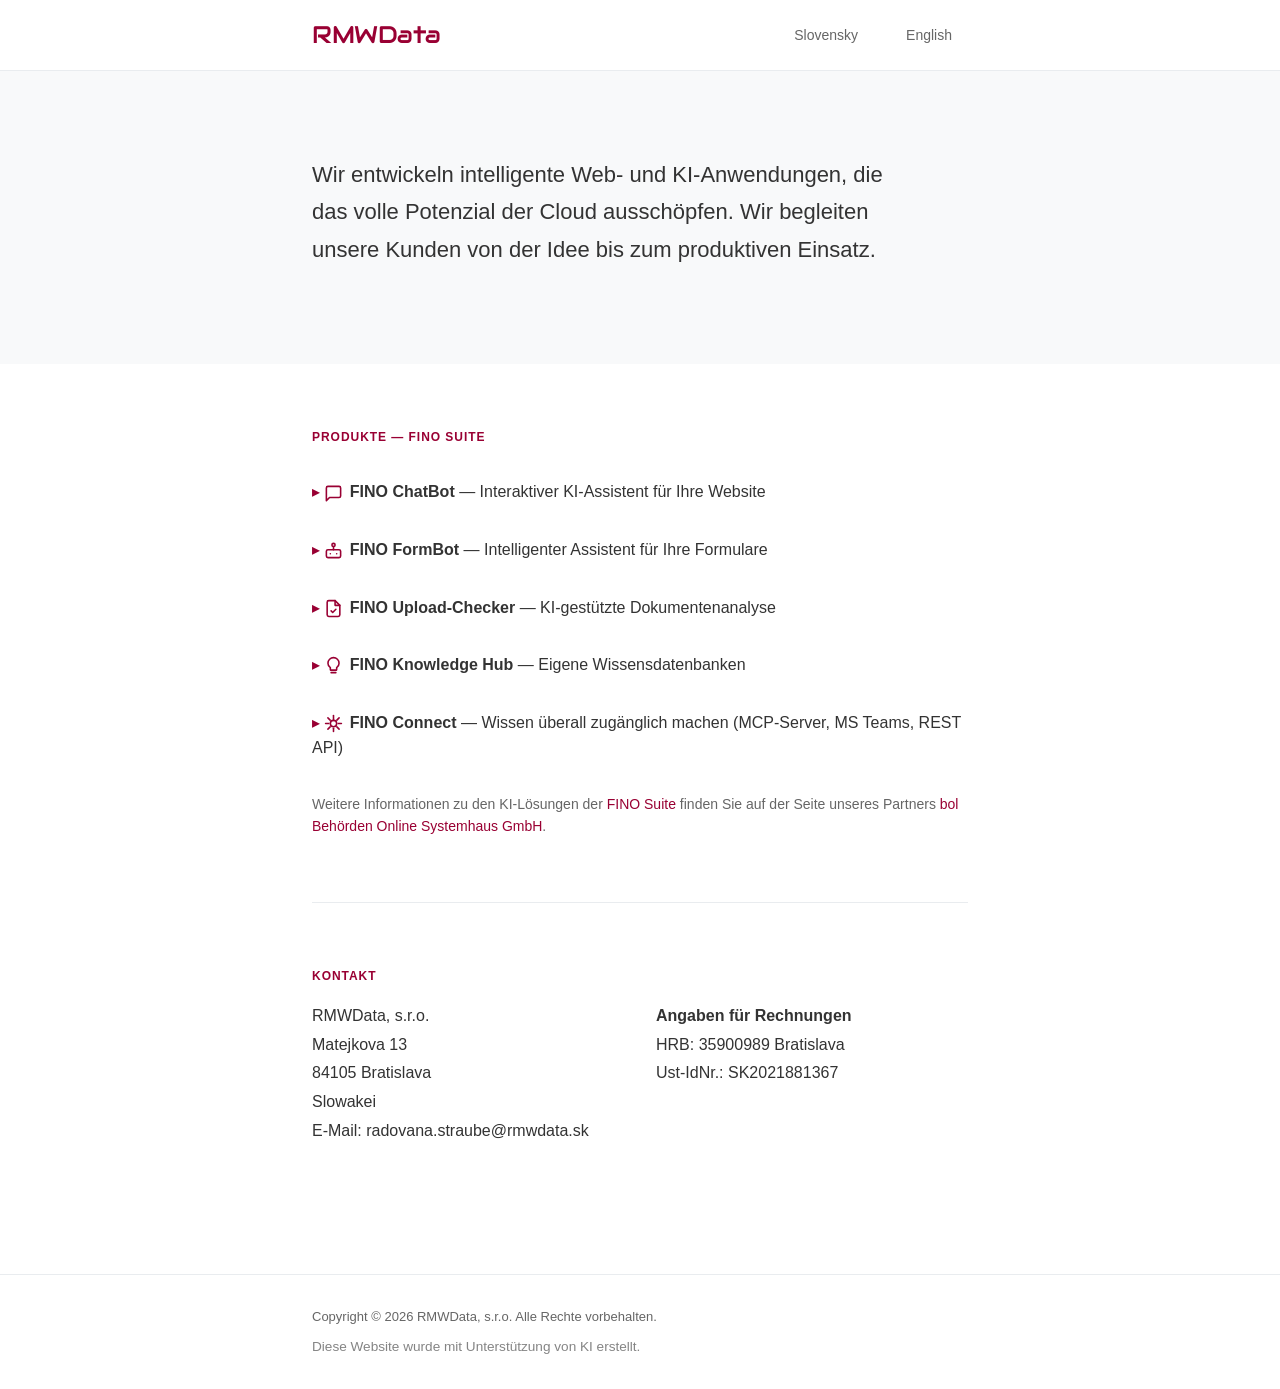
==== index_de.html @ 28b27a78 "Add files via upload" ====
<!DOCTYPE html>
<html lang="de">
<head>
    <meta charset="utf-8">
    <meta name="viewport" content="width=device-width, initial-scale=1">
    <title>RMWData, s.r.o.</title>
    <link href="custom.css" rel="stylesheet">
</head>
<body>
    <nav class="site-nav">
        <div class="container">
            <a class="site-nav__brand" href="#">RMWData</a>
            <ul class="site-nav__links">
                <li><a href="index.html">Slovensky</a></li>
                <li><a href="index_en.html">English</a></li>
            </ul>
        </div>
    </nav>

    <section class="hero">
        <div class="container">
            <p class="hero__text">
                Wir entwickeln intelligente Web- und KI-Anwendungen, die das volle Potenzial der Cloud ausschöpfen. Wir begleiten unsere Kunden von der Idee bis zum produktiven Einsatz.
            </p>
        </div>
    </section>

    <main>
        <div class="container">
            <section class="section">
                <h2 class="section__title">Produkte — FINO Suite</h2>
                <ul class="partners-list">
                    <li>
                        <details>
                            <summary><svg xmlns="http://www.w3.org/2000/svg" width="19" height="19" viewBox="0 0 24 24" fill="none" stroke="currentColor" stroke-width="2" stroke-linecap="round" stroke-linejoin="round" style="vertical-align: middle; margin-right: 0.4em; color: #990033;"><path d="M21 15a2 2 0 0 1-2 2H7l-4 4V5a2 2 0 0 1 2-2h14a2 2 0 0 1 2 2z"></path></svg><strong>FINO ChatBot</strong> — Interaktiver KI-Assistent für Ihre Website</summary>
                            <p>Ein KI-Assistent, der sich einfach in Webseiten integrieren lässt. Er hilft, schnell die richtigen Informationen zu finden, beantwortet häufige Fragen und erklärt Verwaltungsabläufe. Stets aktuelle Wissensbasis, mehrsprachig, barrierefreie Kommunikation, DSGVO-konform. Rund um die Uhr verfügbar.</p>
                        </details>
                    </li>
                    <li>
                        <details>
                            <summary><svg xmlns="http://www.w3.org/2000/svg" width="19" height="19" viewBox="0 0 24 24" fill="none" stroke="currentColor" stroke-width="2" stroke-linecap="round" stroke-linejoin="round" style="vertical-align: middle; margin-right: 0.4em; color: #990033;"><rect x="3" y="11" width="18" height="10" rx="2"/><circle cx="12" cy="5" r="2"/><line x1="12" y1="7" x2="12" y2="11"/><line x1="8" y1="16" x2="8" y2="16"/><line x1="16" y1="16" x2="16" y2="16"/></svg><strong>FINO FormBot</strong> — Intelligenter Assistent für Ihre Formulare</summary>
                            <p>Ein KI-Assistent, der Antragsteller Schritt für Schritt durch komplexe Formulare führt. Durch natürliche Konversation werden alle benötigten Informationen erfasst und automatisch ins Formular übertragen. Mehrsprachig, barrierefreie Kommunikation, Datenvalidierung, DSGVO-konform. Bis zu 80 % schnelleres Ausfüllen.</p>
                        </details>
                    </li>
                    <li>
                        <details>
                            <summary><svg xmlns="http://www.w3.org/2000/svg" width="19" height="19" viewBox="0 0 24 24" fill="none" stroke="currentColor" stroke-width="2" stroke-linecap="round" stroke-linejoin="round" style="vertical-align: middle; margin-right: 0.4em; color: #990033;"><path d="M14 2H6a2 2 0 0 0-2 2v16a2 2 0 0 0 2 2h12a2 2 0 0 0 2-2V8z"/><polyline points="14 2 14 8 20 8"/><polyline points="9 15 11 17 15 13"/></svg><strong>FINO Upload-Checker</strong> — KI‑gestützte Dokumentenanalyse</summary>
                            <p>Eine KI-Lösung zur automatischen Prüfung hochgeladener Dokumente. Das System erkennt den Dokumenttyp, extrahiert relevante Daten und prüft deren Plausibilität. Multi-Format-Unterstützung, OCR-Technologie, DSGVO-konform. Reduzierung manueller Prüfkosten um bis zu 90 %.</p>
                        </details>
                    </li>
                    <li>
                        <details>
                            <summary><svg xmlns="http://www.w3.org/2000/svg" width="19" height="19" viewBox="0 0 24 24" fill="none" stroke="currentColor" stroke-width="2" stroke-linecap="round" stroke-linejoin="round" style="vertical-align: middle; margin-right: 0.4em; color: #990033;"><path d="M12 2a7 7 0 0 1 7 7c0 2.4-1.2 4.5-3 5.7V17a1 1 0 0 1-1 1H9a1 1 0 0 1-1-1v-2.3C6.2 13.5 5 11.4 5 9a7 7 0 0 1 7-7z"/><path d="M9 21h6"/><path d="M9 18h6"/></svg><strong>FINO Knowledge Hub</strong> — Eigene Wissensdatenbanken</summary>
                            <p>Eine zentrale Plattform zur Erstellung, Verwaltung und Pflege von Wissensdatenbanken. Laden Sie Dokumente und Quellen hoch, lassen Sie diese automatisch indexieren und verwalten Sie mandantenspezifische Wissensbereiche mit Versionierung. Semantische Suche, MCP-Protokoll, DSGVO-konform.</p>
                        </details>
                    </li>
                    <li>
                        <details>
                            <summary><svg xmlns="http://www.w3.org/2000/svg" width="19" height="19" viewBox="0 0 24 24" fill="none" stroke="currentColor" stroke-width="2" stroke-linecap="round" stroke-linejoin="round" style="vertical-align: middle; margin-right: 0.4em; color: #990033;"><path d="M12 2v6"/><path d="M12 18v4"/><circle cx="12" cy="12" r="4"/><path d="M4.93 4.93l2.83 2.83"/><path d="M16.24 16.24l2.83 2.83"/><path d="M2 12h4"/><path d="M18 12h4"/><path d="M4.93 19.07l2.83-2.83"/><path d="M16.24 7.76l2.83-2.83"/></svg><strong>FINO Connect</strong> — Wissen überall zugänglich machen (MCP-Server, MS Teams, REST API)</summary>
                            <p>Universelle Zugangsschnittstelle für Wissensdatenbanken. Stellt sicher, dass Wissen überall verfügbar ist — über MCP Protocol, REST API, MS Teams und weitere Kanäle. Read-only Zugriff, Multi-Kanal-Auslieferung, skalierbar von einzelnen Integrationen bis zu unternehmensweiten Deployments.</p>
                        </details>
                    </li>
                </ul>
                <p class="section__note">Weitere Informationen zu den KI-Lösungen der <a href="https://formbot.ai/sk/index.html" target="_blank" rel="noopener">FINO Suite</a> finden Sie auf der Seite unseres Partners <a href="https://bol-systemhaus.de" target="_blank" rel="noopener">bol Behörden Online Systemhaus GmbH</a>.</p>
            </section>

            <section class="section">
                <h2 class="section__title">Kontakt</h2>
                <div class="contact-grid">
                    <address>
                        RMWData, s.r.o.<br/>
                        Matejkova 13<br/>
                        84105 Bratislava<br/>
                        Slowakei<br/>
                        E-Mail: radovana.straube@rmwdata.sk
                    </address>
                    <address>
                        <strong>Angaben für Rechnungen</strong><br/>
                        HRB: 35900989 Bratislava<br/>
                        Ust-IdNr.: SK2021881367
                    </address>
                </div>
            </section>
        </div>
    </main>

    <footer class="site-footer">
        <div class="container">
            <p>Copyright © 2026 RMWData, s.r.o. Alle Rechte vorbehalten.</p>
			<p style="font-size: 0.85rem; margin-top: 0.5rem; opacity: 0.8;">Diese Website wurde mit Unterstützung von KI erstellt.</p>
        </div>
    </footer>
</body>
</html>
---- custom.css ----
/* === Font === */
@import url('https://fonts.googleapis.com/css2?family=Audiowide&display=swap');

/* === Reset & Base === */
*,
*::before,
*::after {
    margin: 0;
    padding: 0;
    box-sizing: border-box;
}

:root {
    --color-primary: #1a1a2e;
    --color-accent: #990033;
    --color-accent-hover: #7a0029;
    --color-bg: #ffffff;
    --color-bg-alt: #f8f9fa;
    --color-text: #333333;
    --color-text-light: #666666;
    --color-border: #e9ecef;
    --font-stack: -apple-system, BlinkMacSystemFont, 'Segoe UI', Roboto, 'Helvetica Neue', Arial, sans-serif;
    --max-width: 720px;
    --spacing-xs: 0.5rem;
    --spacing-sm: 1rem;
    --spacing-md: 2rem;
    --spacing-lg: 4rem;
    --spacing-xl: 6rem;
}

html {
    font-size: 16px;
    scroll-behavior: smooth;
}

body {
    font-family: var(--font-stack);
    color: var(--color-text);
    background: var(--color-bg);
    line-height: 1.6;
    -webkit-font-smoothing: antialiased;
}

a {
    color: var(--color-accent);
    text-decoration: none;
    transition: color 0.2s ease;
}

a:hover {
    color: var(--color-accent-hover);
    text-decoration: underline;
    text-decoration-color: var(--color-accent);
}

/* === Layout === */
.container {
    max-width: var(--max-width);
    margin: 0 auto;
    padding: 0 var(--spacing-md);
}

/* === Navigation === */
.site-nav {
    position: fixed;
    top: 0;
    left: 0;
    right: 0;
    z-index: 100;
    background: rgba(255, 255, 255, 0.95);
    backdrop-filter: blur(8px);
    -webkit-backdrop-filter: blur(8px);
    border-bottom: 1px solid var(--color-border);
    padding: var(--spacing-sm) 0;
}

.site-nav .container {
    display: flex;
    align-items: center;
    justify-content: space-between;
}

.site-nav__brand {
    font-family: 'Audiowide', cursive;
    font-size: 1.5rem;
    font-weight: 400;
    color: var(--color-accent);
    letter-spacing: -0.02em;
}

.site-nav__brand:hover {
    color: var(--color-accent);
}

.site-nav__links {
    display: flex;
    gap: var(--spacing-sm);
    list-style: none;
}

.site-nav__links a {
    font-size: 0.875rem;
    color: var(--color-text-light);
    padding: var(--spacing-xs) var(--spacing-sm);
    border-radius: 4px;
    transition: color 0.2s ease, background 0.2s ease;
}

.site-nav__links a:hover {
    color: var(--color-accent);
    background: var(--color-bg-alt);
    text-decoration: none;
}

/* === Hero === */
.hero {
    padding: calc(var(--spacing-xl) + 60px) 0 var(--spacing-xl);
    background: var(--color-bg-alt);
}

.hero__text {
    font-size: 1.375rem;
    line-height: 1.7;
    color: var(--color-text);
    max-width: 600px;
}

/* === Sections === */
.section {
    padding: var(--spacing-lg) 0;
}

.section + .section {
    border-top: 1px solid var(--color-border);
}

.section__title {
    font-size: 0.75rem;
    font-weight: 600;
    text-transform: uppercase;
    letter-spacing: 0.08em;
    color: var(--color-accent);
    margin-bottom: var(--spacing-sm);
}

/* === Partners === */
.partners-list {
    list-style: none;
}

.partners-list li {
    padding: var(--spacing-xs) 0;
}

/* === Contact Grid === */
.contact-grid {
    display: grid;
    grid-template-columns: 1fr 1fr;
    gap: var(--spacing-md);
}

@media (max-width: 600px) {
    .contact-grid {
        grid-template-columns: 1fr;
    }
}

.contact-grid address {
    font-style: normal;
    line-height: 1.8;
}

/* === Footer === */
.site-footer {
    padding: var(--spacing-md) 0;
    border-top: 1px solid var(--color-border);
    margin-top: var(--spacing-lg);
}

.site-footer p {
    font-size: 0.8125rem;
    color: var(--color-text-light);
}

/* === Expandable product items === */
.partners-list details {
    padding: var(--spacing-xs) 0;
}

.partners-list details summary {
    cursor: pointer;
    list-style: none;
}

.partners-list details summary::-webkit-details-marker {
    display: none;
}

.partners-list details summary::before {
    content: '▸ ';
    color: var(--color-accent);
    transition: transform 0.2s ease;
}

.partners-list details[open] summary::before {
    content: '▾ ';
}

.partners-list details p {
    margin: var(--spacing-xs) 0 var(--spacing-sm) 1.2em;
    color: var(--color-text-light);
    font-size: 0.9rem;
    line-height: 1.6;
}

/* === Section note === */
.section__note {
    margin-top: var(--spacing-sm);
    font-size: 0.875rem;
    color: var(--color-text-light);
}
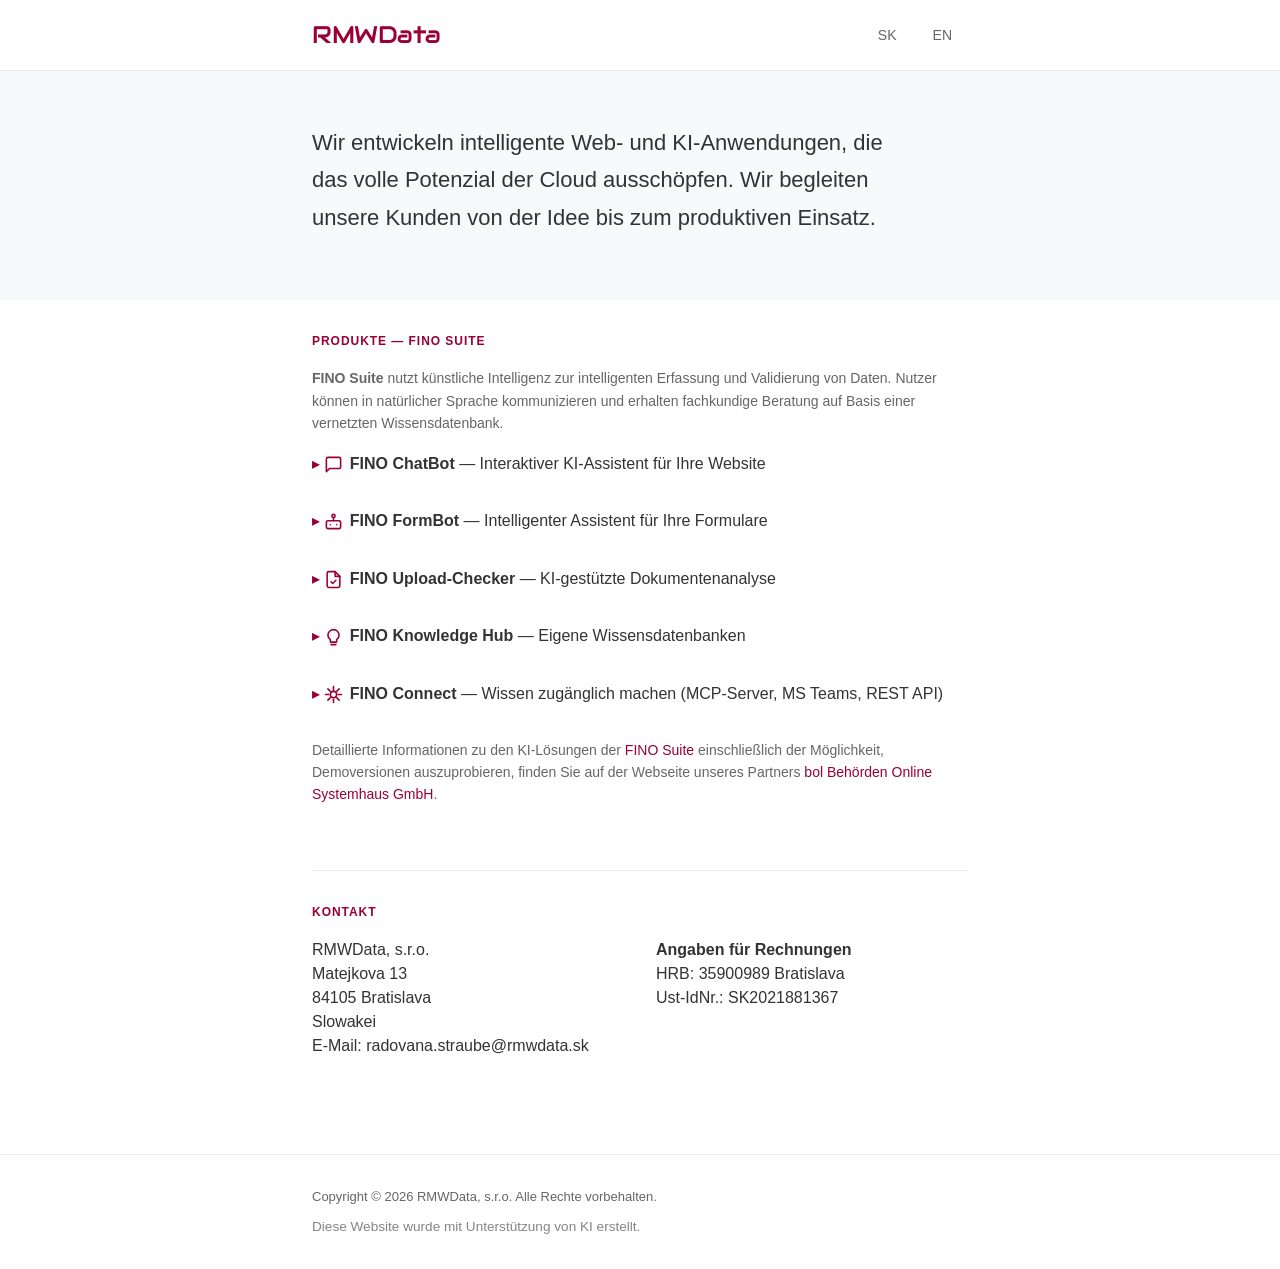
==== commit 9440d40c: "Add files via upload" ====
--- a/index_de.html
+++ b/index_de.html
@@ -11,8 +11,8 @@
         <div class="container">
             <a class="site-nav__brand" href="#">RMWData</a>
             <ul class="site-nav__links">
-                <li><a href="index.html">Slovensky</a></li>
-                <li><a href="index_en.html">English</a></li>
+                <li><a href="index.html">SK</a></li>
+                <li><a href="index_en.html">EN</a></li>
             </ul>
         </div>
     </nav>
@@ -29,6 +29,7 @@
         <div class="container">
             <section class="section">
                 <h2 class="section__title">Produkte — FINO Suite</h2>
+                <p class="section__note"><strong>FINO Suite</strong> nutzt künstliche Intelligenz zur intelligenten Erfassung und Validierung von Daten. Nutzer können in natürlicher Sprache kommunizieren und erhalten fachkundige Beratung auf Basis einer vernetzten Wissensdatenbank.</p>
                 <ul class="partners-list">
                     <li>
                         <details>
@@ -56,12 +57,12 @@
                     </li>
                     <li>
                         <details>
-                            <summary><svg xmlns="http://www.w3.org/2000/svg" width="19" height="19" viewBox="0 0 24 24" fill="none" stroke="currentColor" stroke-width="2" stroke-linecap="round" stroke-linejoin="round" style="vertical-align: middle; margin-right: 0.4em; color: #990033;"><path d="M12 2v6"/><path d="M12 18v4"/><circle cx="12" cy="12" r="4"/><path d="M4.93 4.93l2.83 2.83"/><path d="M16.24 16.24l2.83 2.83"/><path d="M2 12h4"/><path d="M18 12h4"/><path d="M4.93 19.07l2.83-2.83"/><path d="M16.24 7.76l2.83-2.83"/></svg><strong>FINO Connect</strong> — Wissen überall zugänglich machen (MCP-Server, MS Teams, REST API)</summary>
+                            <summary><svg xmlns="http://www.w3.org/2000/svg" width="19" height="19" viewBox="0 0 24 24" fill="none" stroke="currentColor" stroke-width="2" stroke-linecap="round" stroke-linejoin="round" style="vertical-align: middle; margin-right: 0.4em; color: #990033;"><path d="M12 2v6"/><path d="M12 18v4"/><circle cx="12" cy="12" r="4"/><path d="M4.93 4.93l2.83 2.83"/><path d="M16.24 16.24l2.83 2.83"/><path d="M2 12h4"/><path d="M18 12h4"/><path d="M4.93 19.07l2.83-2.83"/><path d="M16.24 7.76l2.83-2.83"/></svg><strong>FINO Connect</strong> — Wissen zugänglich machen (MCP-Server, MS Teams, REST API)</summary>
                             <p>Universelle Zugangsschnittstelle für Wissensdatenbanken. Stellt sicher, dass Wissen überall verfügbar ist — über MCP Protocol, REST API, MS Teams und weitere Kanäle. Read-only Zugriff, Multi-Kanal-Auslieferung, skalierbar von einzelnen Integrationen bis zu unternehmensweiten Deployments.</p>
                         </details>
                     </li>
                 </ul>
-                <p class="section__note">Weitere Informationen zu den KI-Lösungen der <a href="https://formbot.ai/sk/index.html" target="_blank" rel="noopener">FINO Suite</a> finden Sie auf der Seite unseres Partners <a href="https://bol-systemhaus.de" target="_blank" rel="noopener">bol Behörden Online Systemhaus GmbH</a>.</p>
+                <p class="section__note">Detaillierte Informationen zu den KI-Lösungen der <a href="https://formbot.ai/sk/index.html" target="_blank" rel="noopener">FINO Suite</a> einschließlich der Möglichkeit, Demoversionen auszuprobieren, finden Sie auf der Webseite unseres Partners <a href="https://bol-systemhaus.de" target="_blank" rel="noopener">bol Behörden Online Systemhaus GmbH</a>.</p>
             </section>
 
             <section class="section">
--- a/custom.css
+++ b/custom.css
@@ -94,7 +94,7 @@
 
 .site-nav__links {
     display: flex;
-    gap: var(--spacing-sm);
+    gap: 0.25rem;
     list-style: none;
 }
 
@@ -114,7 +114,7 @@
 
 /* === Hero === */
 .hero {
-    padding: calc(var(--spacing-xl) + 60px) 0 var(--spacing-xl);
+    padding: calc(var(--spacing-lg) + 60px) 0 var(--spacing-lg);
     background: var(--color-bg-alt);
 }
 
@@ -127,7 +127,7 @@
 
 /* === Sections === */
 .section {
-    padding: var(--spacing-lg) 0;
+    padding: var(--spacing-md) 0 var(--spacing-lg);
 }
 
 .section + .section {
@@ -167,7 +167,11 @@
 
 .contact-grid address {
     font-style: normal;
-    line-height: 1.8;
+    line-height: 1.5;
+}
+
+.section:last-child {
+    padding: var(--spacing-md) 0;
 }
 
 /* === Footer === */
